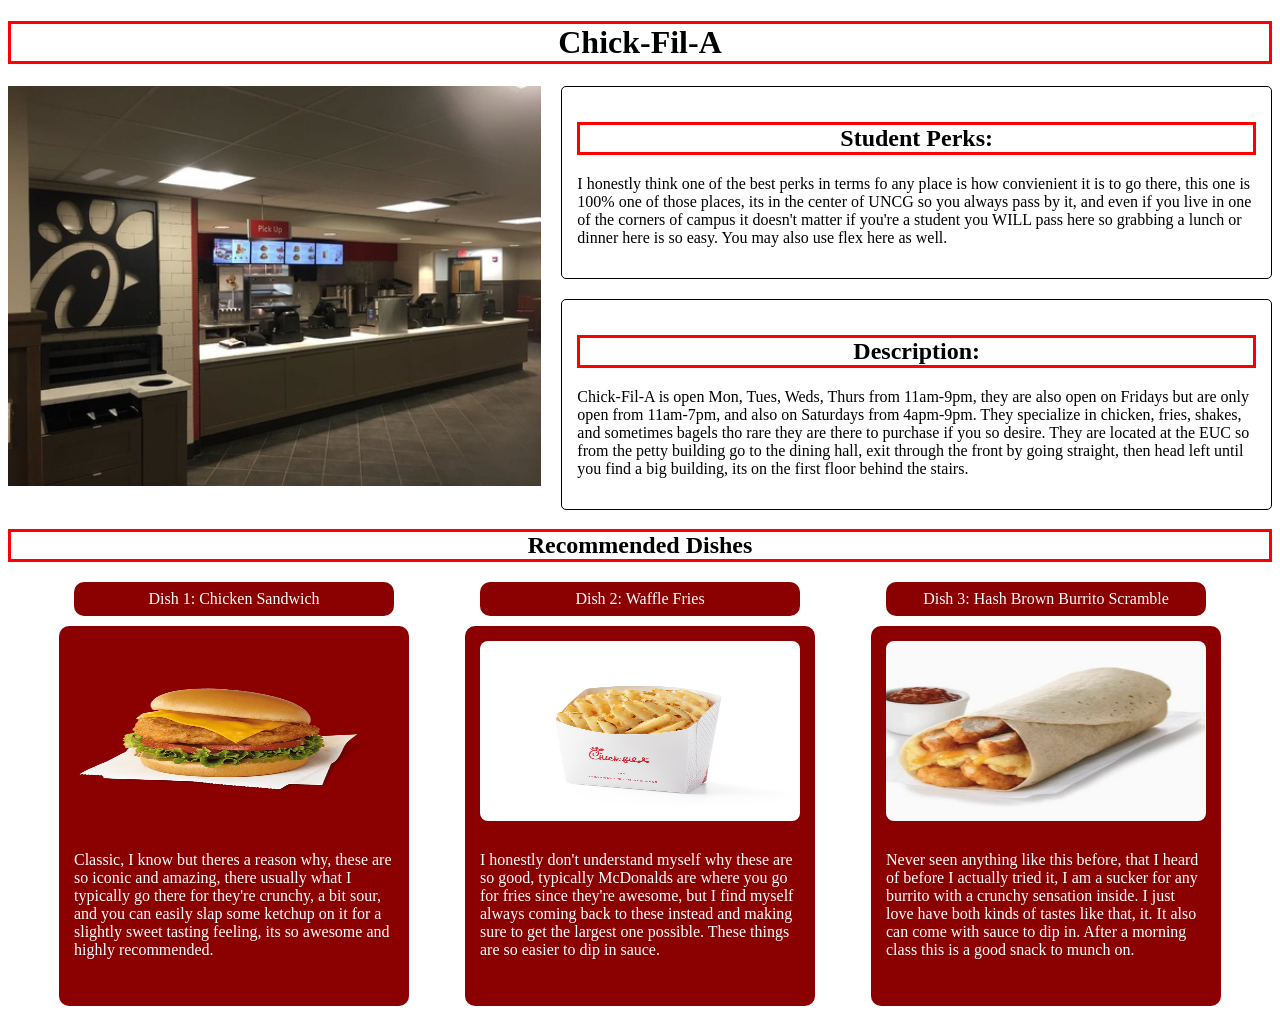
==== resturant2/res2.html @ b09c9e65 "UNCG stuff is pretty good actually." ====
<!DOCTYPE html>
<html lang="en">
<head>
    <meta charset="UTF-8">
    <meta name="viewport" content="width=device-width, initial-scale=1.0">
    <title>Document</title>
    <link rel="stylesheet" type="text/css" href="res2style.css">

</head>
<body>
    <h1>Chick-Fil-A</h1>
    

    <div class="image-piece">
    <img src="res2img/interior.jpg" alt="chickperk" class="cfaimage" height="400"> 
    <div class="descriptioncards">
        <div class="cards">
            <h2>Student Perks:</h2>
            <p>I honestly think one of the best perks in terms fo any place is how convienient it is to go there, this one is 100%
                one of those places, its in the center of UNCG so you always pass by it, and even if you live in one of the corners of campus
                it doesn't matter if you're a student you WILL pass here so grabbing a lunch or dinner here is so easy. You may also use flex here as well.

            </p>
        </div>
        <div class="cards">
            <h2>Description:</h2>
            <p>Chick-Fil-A is open Mon, Tues, Weds, Thurs from 11am-9pm, they are also open on Fridays but are only open from 11am-7pm, and also on Saturdays from 4apm-9pm.
                They specialize in chicken, fries, shakes, and sometimes bagels tho rare they are there to purchase if you so desire. They are located at the EUC so from the petty building
                go to the dining hall, exit through the front by going straight, then head left until you find a big building, its on the first floor behind the stairs.
            </p>
        </div>
    </div>
    





    </div>
    
<div id = head>

    
</div>
     <h2>Recommended Dishes</h2>

    <div id="dishes">

  <div class="dish-card">
    <div class="dishitem">Dish 1: Chicken Sandwich</div>
    <div class="dishyap">
      <img src="res2img/sandwich.png" alt="">
      <p> Classic, I know but theres a reason why, these are so iconic and amazing, there usually what I typically go there for
        they're crunchy, a bit sour, and you can easily slap some ketchup on it for a slightly sweet tasting feeling, its so awesome and highly recommended.
      </p>
    </div>
  </div>

  <div class="dish-card">
    <div class="dishitem">Dish 2: Waffle Fries</div>
    <div class="dishyap">
      <img src="res2img/fries.webp" alt="">
      <p> I honestly don't understand myself why these are so good, typically McDonalds are where you go for fries since they're awesome, but I find myself
        always coming back to these instead and making sure to get the largest one possible.
        These things are so easier to dip in sauce.
      </p>
    </div>
  </div>

  <div class="dish-card">
    <div class="dishitem">Dish 3: Hash Brown Burrito Scramble</div>
    <div class="dishyap">
      <img src="res2img/burrito.webp" alt="">
      <p>Never seen anything like this before, that I heard of before I actually tried it, I am a sucker for any burrito with a crunchy sensation inside.
        I just love have both kinds of tastes like that, it. It also can come with sauce to dip in. After a morning class this is a good snack to munch on.
      </p>
    </div>
  </div>
</body>
</html>
---- resturant2/res2style.css ----
h1 {
 background-color: white;
 border-top: 3px solid red;
 border-bottom: 3px solid red;
 border-left: 3px solid red;
 border-right: 3px solid red;
 text-align: center;
}


h2 {
 background-color: white;
 border-top: 3px solid red;
 border-bottom: 3px solid red;
 border-left: 3px solid red;
 border-right: 3px solid red;
 text-align: center;
}

#dishes {
  display: flex;
  justify-content: space-evenly;
  align-items: flex-start; 
  gap: 20px;
}

.dish-card {
  width: 320px;
  display: flex;
  flex-direction: column;
  align-items: center;
}

.dishitem {
  border-radius: 10px;
  background-color: darkred;
  color: white;
  text-align: center;
  margin-bottom: 10px;
  width: 100%;
  padding: 8px 0;
}

.dishyap {
  border-radius: 10px;
  background-color: darkred;
  color: white;
  width: 100%;
  height: 350px;
  padding: 15px;
}

.dishyap img {
  width: 100%;
  height: 180px;
  border-radius: 8px;
  margin-bottom: 10px;
}
.image-piece{
display: flex;
align-items:flex-start;
gap: 20px;
}
.descriptioncards{
    display: flex;
    flex-direction: column;
    gap: 20px;
    flex: 1;
}

.cards{
    border: 1px solid black;
    padding: 15px;
    border-radius: 5px;
}
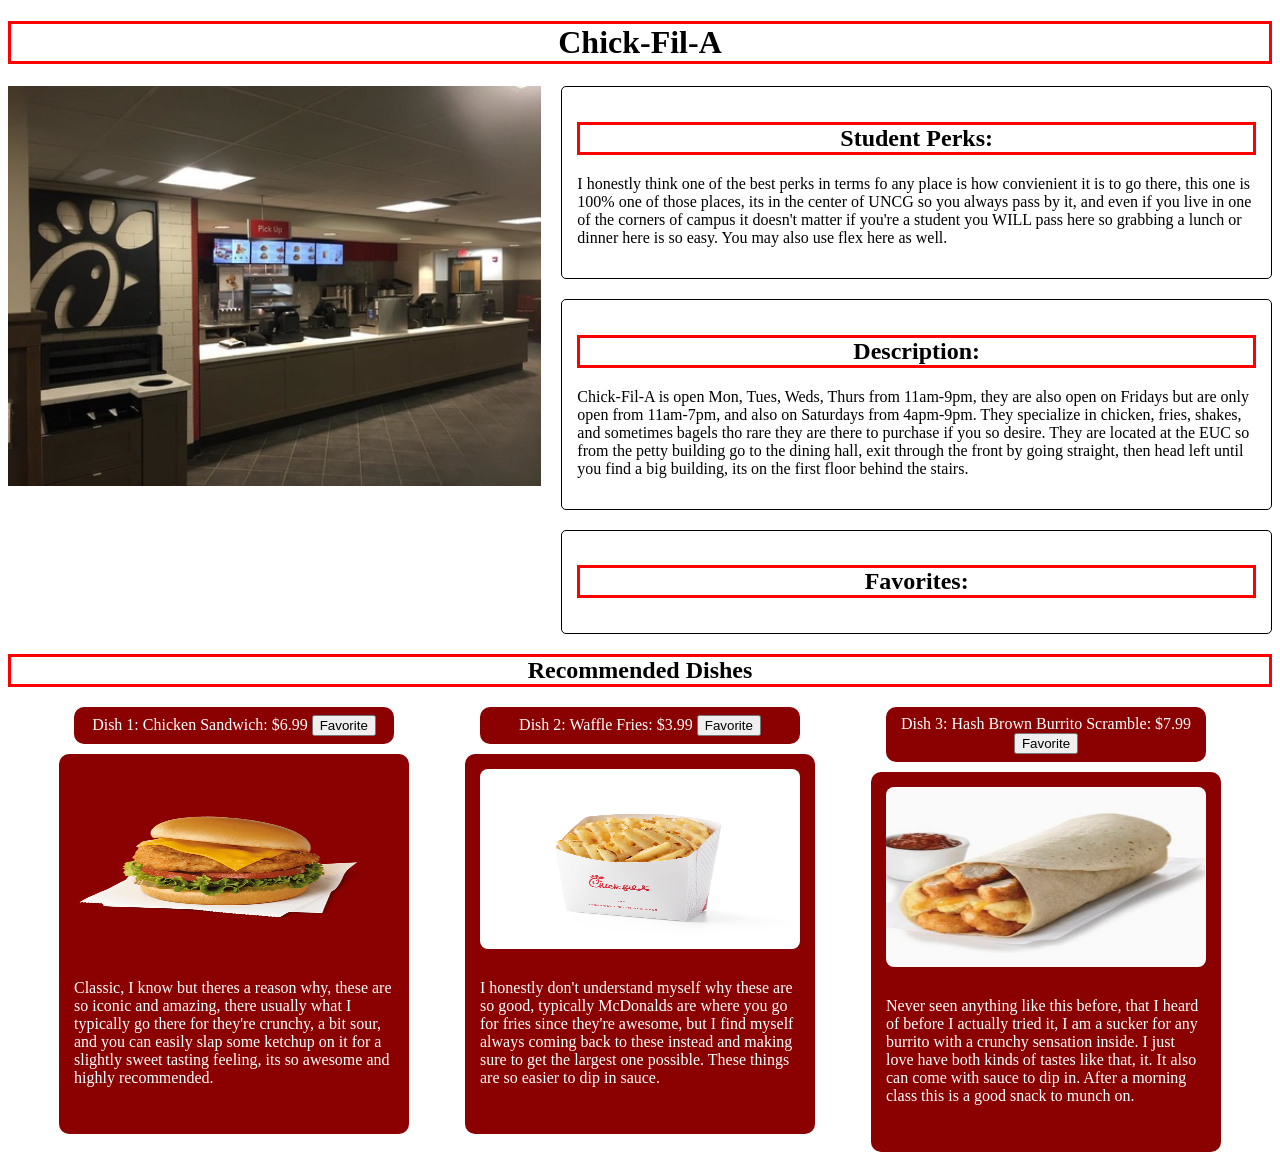
==== commit f38c89f9: "Added buttons to do favoriting and more" ====
--- a/resturant2/res2.html
+++ b/resturant2/res2.html
@@ -5,6 +5,8 @@
     <meta name="viewport" content="width=device-width, initial-scale=1.0">
     <title>Document</title>
     <link rel="stylesheet" type="text/css" href="res2style.css">
+     <script src="res2script.js" defer></script>
+    
 
 </head>
 <body>
@@ -29,6 +31,16 @@
                 go to the dining hall, exit through the front by going straight, then head left until you find a big building, its on the first floor behind the stairs.
             </p>
         </div>
+
+
+        <div id="favorites" class="cards">
+            <h2>Favorites:</h2>
+            <p id="fav1"></p>
+            <p id="fav2"></p>
+            <p id="fav3"></p>
+        </div>
+
+
     </div>
     
 
@@ -47,7 +59,7 @@
     <div id="dishes">
 
   <div class="dish-card">
-    <div class="dishitem">Dish 1: Chicken Sandwich</div>
+    <div id="dish1" class="dishitem">Dish 1: Chicken Sandwich: $6.99 <button id="btn1" class="food-btn" type="button">Favorite</button> </div>
     <div class="dishyap">
       <img src="res2img/sandwich.png" alt="">
       <p> Classic, I know but theres a reason why, these are so iconic and amazing, there usually what I typically go there for
@@ -57,7 +69,7 @@
   </div>
 
   <div class="dish-card">
-    <div class="dishitem">Dish 2: Waffle Fries</div>
+    <div id="dish2" class="dishitem">Dish 2: Waffle Fries: $3.99 <button id="btn2" class="food-btn" type="button">Favorite</button></div>
     <div class="dishyap">
       <img src="res2img/fries.webp" alt="">
       <p> I honestly don't understand myself why these are so good, typically McDonalds are where you go for fries since they're awesome, but I find myself
@@ -68,7 +80,7 @@
   </div>
 
   <div class="dish-card">
-    <div class="dishitem">Dish 3: Hash Brown Burrito Scramble</div>
+    <div id="dish3" class="dishitem">Dish 3: Hash Brown Burrito Scramble: $7.99 <button id="btn3" class="food-btn" type="button">Favorite</button></div>
     <div class="dishyap">
       <img src="res2img/burrito.webp" alt="">
       <p>Never seen anything like this before, that I heard of before I actually tried it, I am a sucker for any burrito with a crunchy sensation inside.
